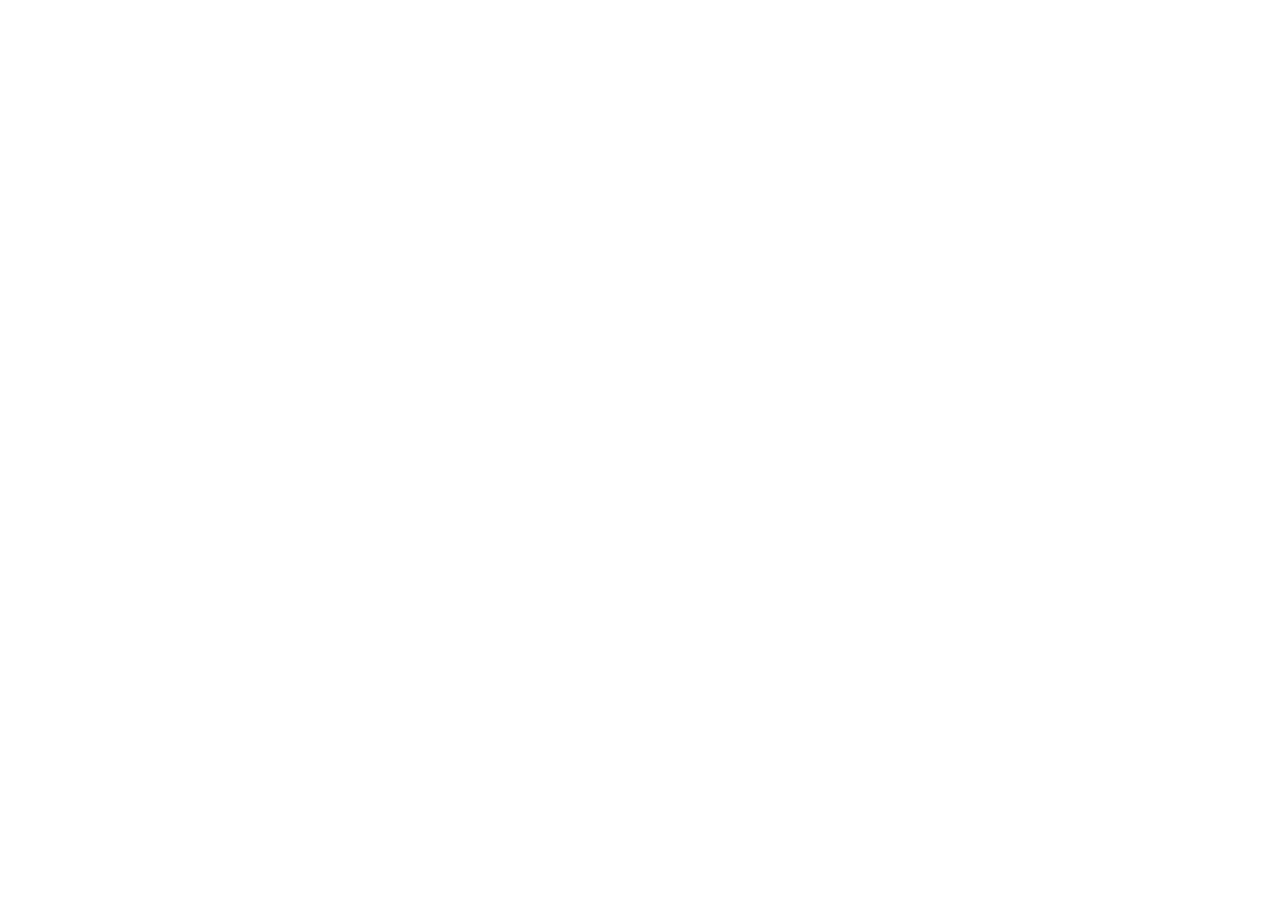
==== contact.html @ 694b9fc1 "Add contact.html page" ====
<!DOCTYPE html>
<html lang="en">
<head>
    <meta charset="UTF-8">
    <meta name="viewport" content="width=device-width, initial-scale=1.0">
    <title>Document</title>
</head>
<body>
    
</body>
</html>
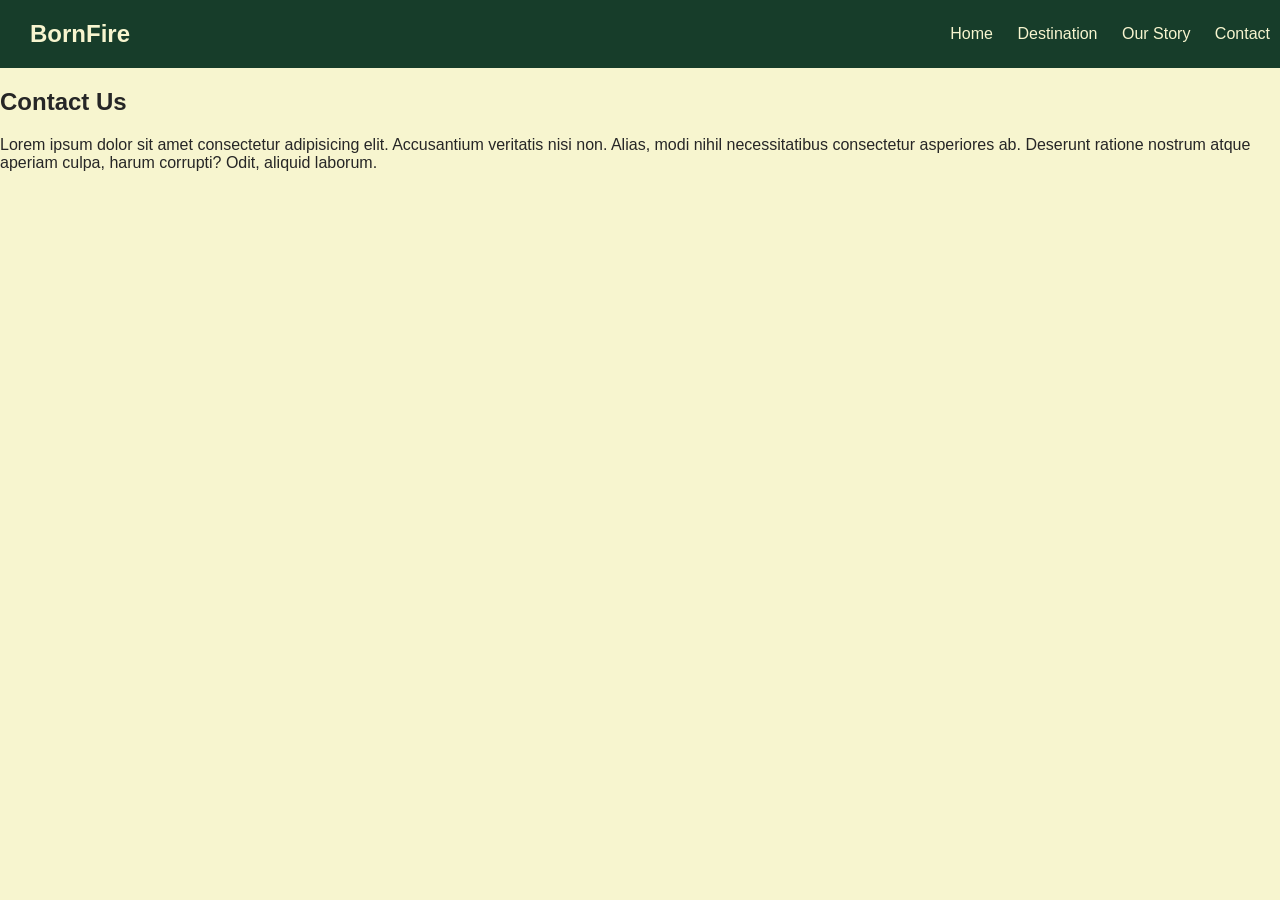
==== commit c272f93b: "Add Navigation Section and Hero Section in contact.html page" ====
--- a/contact.html
+++ b/contact.html
@@ -3,9 +3,24 @@
 <head>
     <meta charset="UTF-8">
     <meta name="viewport" content="width=device-width, initial-scale=1.0">
-    <title>Document</title>
+    <title>Contact | Explore Nature</title>
+    <link rel="stylesheet" href="assets/styles.css">
 </head>
 <body>
-    
+  <!-- Navigation Section   -->
+   <nav>
+    <div class="logo">BornFire</div>
+    <div>
+        <a href="">Home</a>
+        <a href="">Destination</a>
+        <a href="">Our Story</a>
+        <a href="">Contact</a>
+    </div>
+   </nav>
+   <!-- Hero Section -->
+   <section>
+    <h1>Contact Us</h1>
+    <p>Lorem ipsum dolor sit amet consectetur adipisicing elit. Accusantium veritatis nisi non. Alias, modi nihil necessitatibus consectetur asperiores ab. Deserunt ratione nostrum atque aperiam culpa, harum corrupti? Odit, aliquid laborum.</p>
+   </section>
 </body>
 </html>
--- a/assets/styles.css
+++ b/assets/styles.css
@@ -0,0 +1,87 @@
+body {
+     margin: 0;
+     font-family: Arial, sans-serif;
+     background-color: #f7f5cf;
+     color: #262626;
+    
+}
+ 
+nav{
+     display: flex;
+     justify-content: space-between;
+     align-items: center;
+     background-color: #173d2a;
+     padding: 20px  10px;
+
+}
+
+.logo{
+     font-size: 24px;
+     font-weight: bold;
+     color: #f7f5cf;
+     margin-left: 20px;
+} 
+
+ nav a{
+
+     color: #f7f5cf;
+     text-decoration: none;
+     margin-left: 20px;
+}
+
+.hero{
+ min-height: 480px;
+ background-image: url(https://images.pexels.com/photos/4337448/pexels-photo-4337448.jpeg);    
+ background-size: cover;
+ background-position: center;
+ display: flex;
+ align-items: center;
+ padding: 60px 20px;
+ color: #f7f5cf;
+
+}
+
+.hero h1{
+     font-size: 50px;
+
+}
+
+.hero p{
+     font-size: 20px;
+     line-height: 1.6;
+}
+
+.hero button{
+     background-color: #173d2a;
+     color: #f7f5cf;
+     border: none;
+     padding: 14px 25px;
+     border-radius: 5px;
+     cursor: pointer;
+     transition: background-color 0.3s ease, color 0.3s ease;
+}
+.hero button:hover{
+     background-color: #c8a96e;
+     transform: translateY(-2px);
+}
+
+.columns{
+     display: flex;
+     justify-content: space-between;
+     padding: 40px 20px;
+}
+
+.column{
+     flex: 1;
+     margin: 0 10px;
+     text-align: center;
+     background-color: black;
+     color: white;
+     padding: 20px;
+     transition: background-color 0.3s ease, color 0.3s ease;
+}
+.column:hover{
+     background-color: #173d2a;
+     color: #f7f5cf;
+}
+
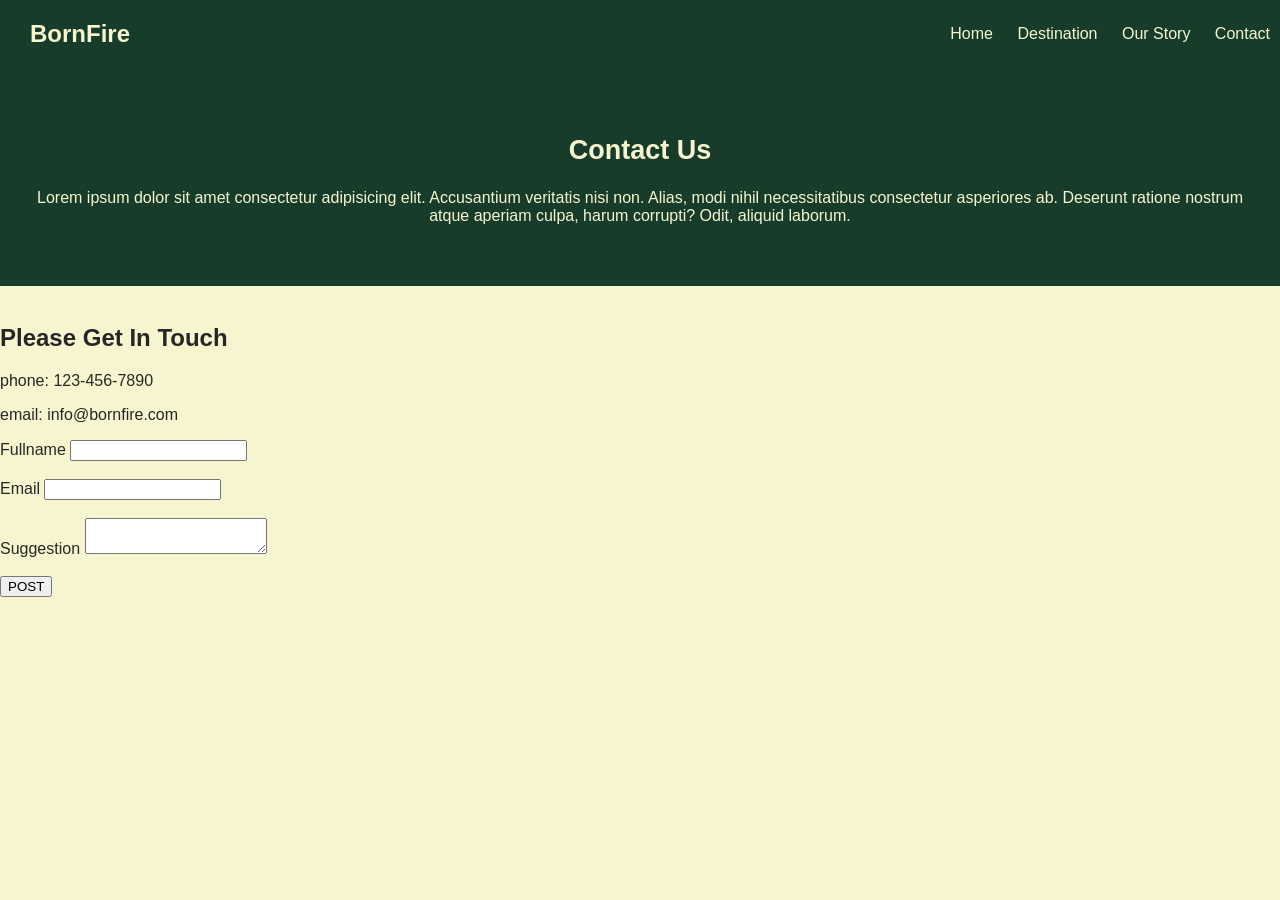
==== commit 6073c81e: "Update changes in contact.html" ====
--- a/contact.html
+++ b/contact.html
@@ -18,9 +18,38 @@
     </div>
    </nav>
    <!-- Hero Section -->
-   <section>
+   <section class="hero-contact">
     <h1>Contact Us</h1>
     <p>Lorem ipsum dolor sit amet consectetur adipisicing elit. Accusantium veritatis nisi non. Alias, modi nihil necessitatibus consectetur asperiores ab. Deserunt ratione nostrum atque aperiam culpa, harum corrupti? Odit, aliquid laborum.</p>
    </section>
+   <section class="container">
+    <div class="left">
+        <img src="https://plus.unsplash.com/premium_photo-1711434824963-ca894373272e?q=80&w=415&auto=format&fit=crop&ixlib=rb-4.1.0&ixid=NHwxMjA3fDA%3D" alt=""  >
+        <h2>Please Get In Touch</h2>
+        <p>phone: 123-456-7890</p>
+        <p>email: info@bornfire.com</p>
+    </div>
+    <div class="right">
+        <form action=""></form>
+        <label for="Fullname">Fullname</label>
+        <input type="text" id="Fullname" name="Fullname">
+        <br><br>
+
+        <label for="Email">Email</label>
+        <input type="email" id="Email" name="Email">
+        <br><br>
+
+        <label for="Suggestion">Suggestion</label>
+        <textarea id="Suggestion" name="Suggestion"></textarea>
+        <br><br>
+
+        <button type="submit">POST</button>
+    </div>
+    </div>
+    </div>
+
+   </section>
+
+
 </body>
 </html>
--- a/assets/styles.css
+++ b/assets/styles.css
@@ -85,3 +85,14 @@
      color: #f7f5cf;
 }
 
+/* contact Styles */
+.hero-contact{
+     background-color: #173d2a;
+     color: #f7f5cf;
+     text-align: center;
+     padding: 45px 20px;
+     font-size: 18px;
+}
+.hero-contact p{
+     font-size: 16px;
+}
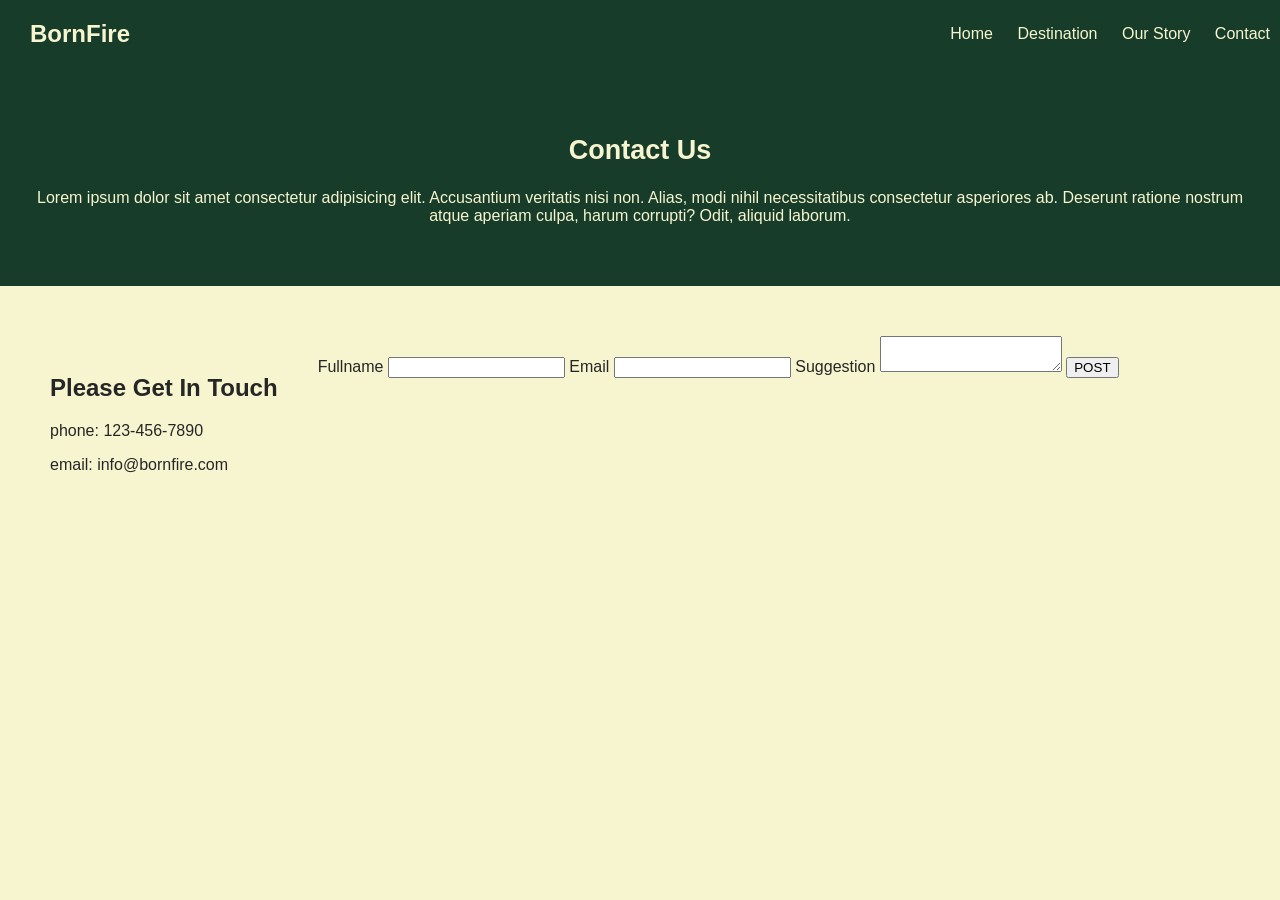
==== commit a512cc78: "Update changes made in contact.html" ====
--- a/contact.html
+++ b/contact.html
@@ -33,15 +33,14 @@
         <form action=""></form>
         <label for="Fullname">Fullname</label>
         <input type="text" id="Fullname" name="Fullname">
-        <br><br>
+        
 
         <label for="Email">Email</label>
         <input type="email" id="Email" name="Email">
-        <br><br>
-
+        
         <label for="Suggestion">Suggestion</label>
         <textarea id="Suggestion" name="Suggestion"></textarea>
-        <br><br>
+        
 
         <button type="submit">POST</button>
     </div>
--- a/assets/styles.css
+++ b/assets/styles.css
@@ -95,4 +95,20 @@
 }
 .hero-contact p{
      font-size: 16px;
+}
+
+.container{
+     display: flex;
+     gap: 40px;
+     padding: 50px;
+}
+
+.left{
+
+
+}
+
+.right{
+
+
 }
